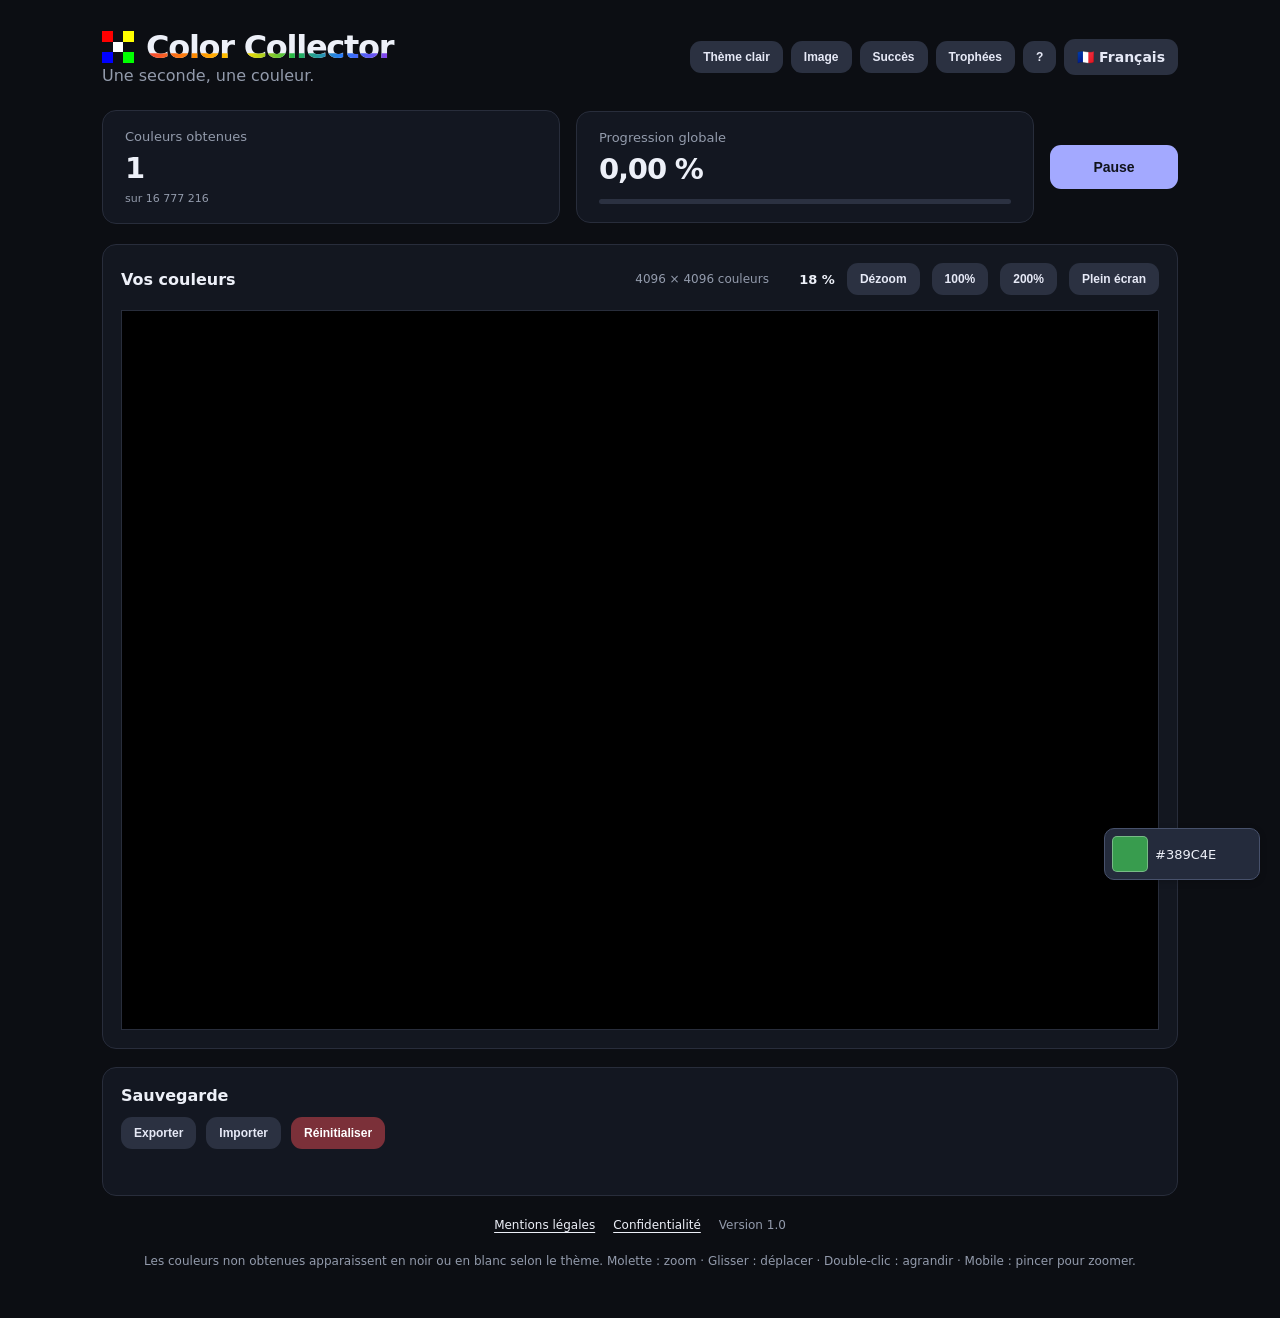
==== index.html @ b3769c89 "First commit All files in version 1.0" ====
<!doctype html>
<html lang="fr">
<head><link rel="icon" type="image/png" href="logo.png">
  <meta charset="utf-8">
  <meta name="viewport" content="width=device-width, initial-scale=1">
  <meta name="theme-color" content="#10131a">
  <title>Color Collector</title>
  <link rel="stylesheet" href="./css/style.css">
  <script type="module" src="./js/main.js"></script>
</head>
<body>
  <div id="ambient-colors" aria-hidden="true"></div>
  <main class="app">
    <header class="header"><div><div class="brand-line"><img id="brand-logo" src="logo.png" width="32" height="32" alt=""><h1 class="rainbow-title">Color Collector<span class="title-rainbow" aria-hidden="true">Color Collector</span></h1></div><p>Une seconde, une couleur.</p></div><div class="header-actions"><button id="theme-toggle" class="secondary-button" type="button">Thème clair</button><button id="open-image" class="secondary-button" type="button" data-i18n="imageTool">Image</button><button id="open-achievements" class="secondary-button" type="button" data-i18n="achievements">Succès</button><button id="open-trophies" class="secondary-button" type="button" data-i18n="trophies">Trophées</button><button id="open-help" class="secondary-button" type="button" aria-label="Aide">?</button><details class="language-menu" id="language-menu"><summary id="language-label">🇫🇷 Français</summary><div class="language-options"><button type="button" data-language="fr">🇫🇷 Français</button><button type="button" data-language="en">🇬🇧 English</button><button type="button" data-language="es">🇪🇸 Español</button><button type="button" data-language="pt">🇵🇹 Português</button></div></details><span id="status" class="status" aria-live="polite"></span></div></header>
    <section class="stats" aria-label="Progression"><div><span data-i18n="countLabel">Couleurs obtenues</span><strong id="count">0</strong><small>sur 16 777 216</small></div><div><span data-i18n="progressLabel">Progression globale</span><strong id="percent">0,00 %</strong><div class="progress"><div id="progress-fill"></div></div></div><button id="pause" disabled>Pause</button></section>
    <section class="canvas-panel"><div class="canvas-heading"><h2 data-i18n="fresco">Votre fresque</h2><div class="canvas-tools"><span>4096 × 4096 couleurs</span><output id="zoom-level" class="zoom-level">100 %</output><button id="reset-view" class="secondary-button" type="button" data-i18n="zoomOut">Dézoom</button><button id="zoom-100" class="secondary-button" type="button" title="1 pixel de la fresque = 1 pixel écran">100%</button><button id="zoom-200" class="secondary-button" type="button" title="1 pixel de la fresque = 2 pixels écran">200%</button><button id="toggle-fullscreen" class="secondary-button" type="button" data-i18n="fullscreenEnter">Plein écran</button></div></div><div class="canvas-viewport" id="viewport"><canvas id="fresco" width="4096" height="4096" aria-label="Fresque des couleurs acquises"></canvas><div class="pan-edge pan-edge-left" data-edge="left" hidden aria-hidden="true">←</div><div class="pan-edge pan-edge-right" data-edge="right" hidden aria-hidden="true">→</div><div class="pan-edge pan-edge-top" data-edge="top" hidden aria-hidden="true">↑</div><div class="pan-edge pan-edge-bottom" data-edge="bottom" hidden aria-hidden="true">↓</div></div></section><div id="color-tooltip" class="color-tooltip" hidden><span class="tooltip-swatch"></span><div><strong class="tooltip-code"></strong><small class="tooltip-state"></small></div></div><div id="notifications" class="notifications" aria-live="polite"><div id="persistent-notifications" class="notification-stack"></div><div id="standard-notifications" class="notification-stack"></div></div>
    <dialog id="image-dialog" class="trophies-dialog image-dialog" aria-labelledby="image-title">
      <div class="dialog-heading"><h2 id="image-title" data-i18n="imageTitle">Convertir une image</h2><button id="close-image" class="secondary-button" type="button" data-i18n="close">Fermer</button></div>
      <p data-i18n="imageHelp">L'image utilise uniquement les couleurs déjà acquises. Maximum : 5 000 000 pixels et 10 Mo.</p>
      <div class="image-controls"><label><span data-i18n="imageFile">Image</span><input id="image-file" type="file" accept="image/png,image/jpeg,image/webp,image/gif,image/bmp"></label>
      <label><span data-i18n="imageMode">Mode</span><select id="image-mode"><option value="strict" data-i18n="imageStrict">Strict</option><option value="nearest" data-i18n="imageNearest">Au plus proche</option></select></label>
      <button id="image-process" type="button" data-i18n="imageConvert">Convertir</button><button id="image-download" type="button" class="secondary-button" disabled data-i18n="imageDownload">Télécharger PNG</button></div>
      <p id="image-message" role="status" aria-live="polite"></p><div class="image-preview"><canvas id="image-output"></canvas></div>
    </dialog>
    <dialog id="achievements-dialog" class="trophies-dialog" aria-labelledby="achievements-title"><div class="dialog-heading"><h2 id="achievements-title" data-i18n="achievements">Succès</h2><button class="secondary-button close-dialog" type="button" data-i18n="close">Fermer</button></div><p data-i18n="achievementIntro">Événements rares de la fresque</p><div class="trophy-progress"><strong id="achievement-count">0 / 24</strong></div><div id="achievement-grid" class="achievement-grid"></div></dialog><dialog id="trophies-dialog" class="trophies-dialog" aria-labelledby="trophies-title"><div class="dialog-heading"><div><h2 id="trophies-title" data-i18n="trophies">Trophées</h2><p data-i18n="trophyIntro">Collection des 148 noms de couleurs CSS</p></div><button class="secondary-button close-dialog" type="button" data-i18n="close">Fermer</button></div><div class="trophy-progress"><strong id="trophy-count">0 / 148</strong><span id="trophy-percent">0,00 %</span></div><div id="trophy-grid" class="trophy-grid"></div></dialog>
    <section class="save-tools" aria-label="Gestion de la sauvegarde"><h2 data-i18n="save">Sauvegarde</h2><div class="save-actions"><button id="export-save" class="secondary-button" type="button" data-i18n="export">Exporter</button><button id="import-save" class="secondary-button" type="button" data-i18n="import">Importer</button><button id="reset-save" class="danger-button" type="button" data-i18n="reset">Réinitialiser</button><input id="import-file" type="file" accept=".ccol,application/octet-stream" hidden></div><p id="backup-message" role="status" aria-live="polite"></p></section>
    <dialog id="help-dialog" class="help-dialog" aria-labelledby="help-title"><div class="dialog-heading"><h2 id="help-title" data-i18n="help">Comment jouer ?</h2><button id="close-help" class="secondary-button" type="button" data-i18n="close">Fermer</button></div><p data-i18n="help1">Une couleur RGB encore inconnue est tirée chaque seconde lorsque le jeu est actif. Chaque couleur ne peut être obtenue qu'une seule fois.</p><p data-i18n="help2">Le bouton Pause arrête les tirages jusqu'à la reprise. Les couleurs acquises apparaissent sur la fresque avec un scintillement. Les notifications spéciales dorées restent visibles jusqu’à leur fermeture manuelle.</p><p data-i18n="help3">Utilisez la molette pour zoomer, faites glisser la fresque pour la déplacer, ou cliquez sur Recentrer. Sur mobile, utilisez deux doigts pour zoomer et un doigt pour déplacer ou inspecter.</p><p data-i18n="help4">Le compteur indique la progression globale. La page Trophées révèle les noms CSS des couleurs spéciales obtenues.</p><p data-i18n="help5">Votre progression est enregistrée localement dans ce navigateur. Vous pouvez l'exporter, importer une sauvegarde ou la réinitialiser.</p></dialog>

    <nav class="site-legal-links" aria-label="Informations du site"><a href="mentions-legales.html">Mentions légales</a><a href="confidentialite.html">Confidentialité</a><span>Version 1.0</span></nav>
    <footer data-i18n="footer">Les couleurs non obtenues apparaissent en noir ou en blanc selon le thème. Molette : zoom · Glisser : déplacer · Double-clic : agrandir · Mobile : pincer pour zoomer.</footer>
  </main>
</body>
</html>
---- css/style.css ----
:root{color-scheme:dark;font-family:Inter,system-ui,-apple-system,Segoe UI,sans-serif;background:#0c0e13;color:#edf0f8}*{box-sizing:border-box}body{margin:0}.app{max-width:1120px;margin:auto;padding:28px 22px}.header{display:flex;justify-content:space-between;align-items:center;gap:20px;margin-bottom:25px}.eyebrow{color:#a3a9ff;font-size:11px;font-weight:800;letter-spacing:.16em}h1{font-size:32px;letter-spacing:-.04em;margin:6px 0}p,footer{color:#8e95a5}p{margin:0}.status{font-size:13px;color:#abb3c5;background:#1c2230;border-radius:20px;padding:9px 14px}.stats{display:grid;grid-template-columns:1fr 1fr auto;align-items:center;gap:16px;margin-bottom:20px}.stats>div,.canvas-panel{background:#151923;border:1px solid #282d3b;border-radius:14px}.stats>div{padding:18px 22px;min-height:112px}.stats span,.stats small{display:block;color:#939bac;font-size:13px}.stats strong{display:block;font-size:29px;letter-spacing:-.04em;margin:7px 0}.stats small{font-size:11px}.progress{height:5px;background:#303545;border-radius:5px;margin-top:13px;overflow:hidden}.progress>div{height:100%;width:0;background:#a3a9ff}button{background:#a3a9ff;border:0;border-radius:11px;color:#10131b;font-size:14px;font-weight:750;padding:14px 25px;cursor:pointer}button:disabled{opacity:.45;cursor:wait}.canvas-panel{padding:18px}.canvas-heading{display:flex;justify-content:space-between;align-items:center;margin-bottom:15px;gap:10px}.canvas-heading h2{font-size:16px;margin:0}.canvas-heading span{font-size:12px;color:#8991a2}.canvas-viewport{width:100%;aspect-ratio:1;background:#000;border:1px solid #303545;overflow:hidden}canvas{display:block;width:100%;height:100%;image-rendering:pixelated}footer{text-align:center;font-size:12px;padding:22px 0}@media(max-width:640px){.app{padding:18px 12px}.header{align-items:flex-start}h1{font-size:25px}.stats{grid-template-columns:1fr 1fr}.stats>div{padding:13px;min-height:110px}.stats strong{font-size:21px}.stats button{grid-column:1/-1}.canvas-panel{padding:10px}.canvas-heading span{font-size:10px}}

.canvas-viewport{position:relative;touch-action:none;cursor:grab;user-select:none}
.canvas-viewport:active{cursor:grabbing}
.canvas-viewport canvas{position:absolute;left:0;top:0;max-width:none;max-height:none;transform-origin:top left;pointer-events:none}
.canvas-tools{display:flex;align-items:center;gap:12px}
.secondary-button{background:#2b3141;color:#e6e9f6;padding:9px 13px;font-size:12px}
.color-tooltip{position:fixed;z-index:20;pointer-events:none;display:flex;gap:10px;align-items:center;background:#222838;border:1px solid #485065;border-radius:10px;padding:9px 12px;box-shadow:0 10px 28px #0008;font-size:13px}
.color-tooltip[hidden]{display:none}
.tooltip-swatch,.toast-swatch{width:25px;height:25px;border:1px solid #ffffff50;border-radius:5px;flex-shrink:0}
.color-tooltip strong,.color-tooltip small{display:block}
.color-tooltip small{font-size:11px;color:#a6aec0;margin-top:3px}
.tooltip-code.unknown{color:#9299a9}
.notifications{position:fixed;bottom:20px;right:20px;z-index:30;display:flex;flex-direction:column;align-items:flex-end;gap:8px;pointer-events:none}
.color-toast{display:flex;align-items:center;gap:10px;background:#242b3c;border:1px solid #47516b;color:#eef1f9;padding:10px 13px;border-radius:10px;box-shadow:0 8px 24px #0007;font-size:13px;opacity:0;transform:translateY(18px);transition:opacity .25s,transform .25s}
.color-toast.visible{opacity:1;transform:translateY(0)}
@media(max-width:640px){.canvas-tools{gap:6px}.secondary-button{padding:7px 9px}.notifications{bottom:12px;right:12px}.color-toast{font-size:12px}}
@media(prefers-reduced-motion:reduce){.color-toast{transition:none}}

/* Thèmes */
:root{--page:#0c0e13;--text:#edf0f8;--muted:#939bac;--panel:#151923;--border:#282d3b;--button:#a3a9ff;--button-text:#10131b;--secondary:#2b3141;--secondary-text:#e6e9f6;--toast:#242b3c;--toast-border:#47516b;--unknown:#000}
:root[data-theme="light"]{color-scheme:light;--page:#f4f6fa;--text:#1b2230;--muted:#606c80;--panel:#fff;--border:#d9deea;--button:#5057b9;--button-text:#fff;--secondary:#e9ecf5;--secondary-text:#202944;--toast:#fff;--toast-border:#ccd3e0;--unknown:#fff}
:root{background:var(--page);color:var(--text)}
body{background:var(--page);color:var(--text)}
p,footer,.stats span,.stats small,.canvas-heading span{color:var(--muted)}
.stats>div,.canvas-panel{background:var(--panel);border-color:var(--border)}
button{background:var(--button);color:var(--button-text)}
.secondary-button{background:var(--secondary);color:var(--secondary-text)}
.status{background:var(--secondary);color:var(--secondary-text)}
.canvas-viewport{background:var(--unknown);border-color:var(--border)}
.progress{background:var(--secondary)}
.progress>div{background:var(--button)}
.color-tooltip{background:var(--toast);border-color:var(--toast-border);color:var(--text)}
.tooltip-state,.color-tooltip small{color:var(--muted)}
.color-toast{background:var(--toast);border-color:var(--toast-border);color:var(--text);width:280px;min-height:48px;justify-content:flex-start}
.toast-label{min-width:0;flex:1;font-variant-numeric:tabular-nums;white-space:nowrap;overflow:hidden;text-overflow:ellipsis}
.color-toast.named{background:#FFD700;border-color:#DAA520;color:#211A00;min-height:58px;box-shadow:0 8px 24px #0007,0 0 14px #FFD70055}
.color-toast.named .toast-label small{color:#514000}
.color-toast.named .toast-swatch{border-color:#211A0060}
.toast-label strong,.toast-label small{display:block;overflow:hidden;text-overflow:ellipsis;white-space:nowrap}
.toast-label small{color:var(--muted);margin-top:4px}
.trophies-dialog{background:var(--panel);color:var(--text);border:1px solid var(--border);border-radius:16px;width:min(860px,calc(100vw - 24px));max-height:min(85vh,900px);padding:22px;box-shadow:0 20px 70px #0006}
.trophies-dialog::backdrop{background:#0009}
.dialog-heading{display:flex;justify-content:space-between;align-items:flex-start;gap:15px}
.dialog-heading h2{margin:0 0 6px}.dialog-heading p{font-size:13px}
.trophy-progress{display:flex;justify-content:space-between;align-items:center;padding:18px 0;color:var(--text);font-variant-numeric:tabular-nums}
.trophy-grid{display:grid;grid-template-columns:repeat(auto-fill,minmax(118px,1fr));gap:12px;overflow-y:auto;max-height:60vh}
.trophy{border:1px solid var(--border);border-radius:10px;padding:10px;display:flex;flex-direction:column;align-items:center;gap:8px;min-width:0;min-height:114px}
.trophy-swatch{width:52px;height:52px;border-radius:8px;border:1px solid var(--border);background:var(--secondary);display:grid;place-items:center;font-size:24px;font-weight:700;color:var(--muted)}
.trophy-text{font-size:11px;text-align:center;min-width:0;max-width:100%;overflow-wrap:anywhere}
.trophy-text strong,.trophy-text small{display:block}.trophy-text small{color:var(--muted);margin-top:3px}
@media(max-width:640px){.canvas-heading{align-items:flex-start;flex-direction:column}.canvas-tools{flex-wrap:wrap}.canvas-tools span{display:none}.color-toast{width:260px}.trophies-dialog{padding:14px}.trophy-grid{grid-template-columns:repeat(auto-fill,minmax(96px,1fr));gap:8px}}

/* Trophées compacts : carré à gauche, informations à droite */
.trophy-grid{grid-template-columns:repeat(auto-fill,minmax(220px,1fr));gap:8px}
.trophy{flex-direction:row;align-items:center;min-height:68px;padding:8px 10px;gap:12px}
.trophy-swatch{width:46px;height:46px;flex:0 0 46px;font-size:21px}
.trophy-text{text-align:left;font-size:13px;line-height:1.3}
.trophy-text small{font-size:11px;margin-top:4px}
@media(max-width:640px){.trophy-grid{grid-template-columns:1fr;gap:7px}.trophy{min-height:62px}.trophy-swatch{width:42px;height:42px;flex-basis:42px}}
/* Sauvegarde, aide et emplacement réservé */
.save-tools{margin-top:18px;padding:18px;background:var(--panel);border:1px solid var(--border);border-radius:14px}
.save-tools h2{font-size:16px;margin:0 0 12px}
.save-actions{display:flex;flex-wrap:wrap;gap:10px}
.danger-button{background:#7b3039;color:#fff;padding:9px 13px;font-size:12px}
#backup-message{min-height:18px;margin-top:10px;font-size:12px}
.help-dialog{background:var(--panel);color:var(--text);border:1px solid var(--border);border-radius:16px;width:min(570px,calc(100vw - 24px));max-height:85vh;padding:24px}
.help-dialog::backdrop{background:#0009}
.help-dialog p{font-size:14px;line-height:1.6;margin-top:16px}


/* Commandes globales dans l'en-tête */
.header-actions{display:flex;align-items:center;justify-content:flex-end;flex-wrap:wrap;gap:8px}
.header-actions .status:empty{display:none}
.canvas-tools .zoom-level{font-size:13px;font-weight:750;color:var(--text);font-variant-numeric:tabular-nums;min-width:54px;text-align:right}
/* Notification spéciale persistante */
.color-toast.named{pointer-events:auto}
.toast-close{background:transparent!important;color:#352800!important;font-size:22px;line-height:1;border:0;border-radius:6px;padding:3px 6px;align-self:flex-start;cursor:pointer;flex-shrink:0}
.toast-close:hover,.toast-close:focus-visible{background:#0002!important;outline:2px solid #705400;outline-offset:1px}
/* Signalisation des directions encore accessibles */
.pan-edge{position:absolute;z-index:3;display:flex;align-items:center;justify-content:center;pointer-events:none;color:#fff;font-size:23px;font-weight:800;text-shadow:0 1px 6px #000c;opacity:.8}
.pan-edge[hidden]{display:none}
.pan-edge-left,.pan-edge-right{top:0;bottom:0;width:54px;background:linear-gradient(90deg,#7885b04d,transparent)}
.pan-edge-left{left:0}.pan-edge-right{right:0;background:linear-gradient(270deg,#7885b04d,transparent)}
.pan-edge-top,.pan-edge-bottom{left:0;right:0;height:54px;background:linear-gradient(180deg,#7885b04d,transparent)}
.pan-edge-top{top:0}.pan-edge-bottom{bottom:0;background:linear-gradient(0deg,#7885b04d,transparent)}
/* Étoile à huit pointes, 10px maximum, contraste selon le thème */
.pixel-flash{position:absolute;z-index:4;pointer-events:none;width:20px;height:20px;background:#fff;clip-path:polygon(50% 0%,58% 36%,85% 15%,64% 42%,100% 50%,64% 58%,85% 85%,58% 64%,50% 100%,42% 64%,15% 85%,36% 58%,0% 50%,36% 42%,15% 15%,42% 36%);transform:translate(-50%,-50%);animation:star-spark .7s ease-out forwards}
:root[data-theme="light"] .pixel-flash{background:#000}
.pixel-flash[hidden]{display:none}
@keyframes star-spark{0%{opacity:0;transform:translate(-50%,-50%) scale(.4)}25%{opacity:1;transform:translate(-50%,-50%) scale(1)}70%{opacity:1}100%{opacity:0;transform:translate(-50%,-50%) scale(.7)}}
@media(prefers-reduced-motion:reduce){.pixel-flash{animation-duration:.25s}}
@media(max-width:640px){.header{flex-wrap:wrap}.header-actions{justify-content:flex-start}.canvas-tools .zoom-level{min-width:48px}}
.achievement-grid{display:grid;grid-template-columns:repeat(auto-fill,minmax(210px,1fr));gap:9px;max-height:60vh;overflow:auto}
.achievement-item{display:flex;flex-direction:column;gap:5px;border:1px solid var(--border);background:var(--panel);border-radius:10px;padding:14px;color:var(--muted)}
.achievement-item.unlocked{color:var(--text);border-color:#b4a04b}
.achievement-item span{font-size:12px}
.language-menu{position:relative}.language-menu summary{list-style:none;cursor:pointer;border-radius:11px;background:var(--secondary);color:var(--secondary-text);padding:10px 13px;font-size:14px;font-weight:700}.language-menu summary::-webkit-details-marker{display:none}
.language-options{position:absolute;right:0;top:calc(100% + 6px);z-index:20;display:grid;gap:4px;padding:7px;border:1px solid var(--border);border-radius:10px;background:var(--panel);box-shadow:0 10px 25px #0005;min-width:155px}
.language-options button{background:var(--secondary);color:var(--secondary-text);padding:10px;text-align:left}

/* Succès débloqués et notifications persistantes */
.achievement-item.unlocked{background:#FFD700;color:#211A00;border-color:#DAA520}
.achievement-item.unlocked span{color:#514000}
.color-toast.achievement-toast{background:#198754;color:#fff;border-color:#11643d;pointer-events:auto;min-height:58px}
.achievement-toast .toast-label small{color:#e5fff0;white-space:normal}
.achievement-toast .toast-close{color:#fff!important}
.achievement-toast-symbol{font-size:23px;flex-shrink:0}

/* Compact standard color notifications; special and achievement notifications keep their content height. */
.color-toast:not(.named):not(.achievement-toast){width:192px;min-height:34px;padding:6px 10px;gap:8px}
.color-toast:not(.named):not(.achievement-toast) .toast-swatch{width:20px;height:20px;flex:0 0 20px}
@media(max-width:640px){.color-toast:not(.named):not(.achievement-toast){width:192px}}

.image-dialog{width:min(960px,calc(100vw - 24px))}.image-dialog>p{margin:12px 0;color:var(--muted,#939bac);font-size:13px}.image-controls{display:flex;gap:12px;align-items:end;flex-wrap:wrap;margin:18px 0}.image-controls label{display:grid;gap:7px;font-size:13px}.image-controls input,.image-controls select{max-width:240px;color:var(--text);background:var(--panel);border:1px solid var(--border);padding:9px;border-radius:8px}.image-preview{max-height:55vh;overflow:auto;text-align:center;background:repeating-conic-gradient(#9994 0% 25%,transparent 0% 50%) 50%/18px 18px;border:1px solid var(--border);border-radius:9px}.image-preview canvas{width:auto;height:auto;max-width:100%;image-rendering:auto;margin:auto}.image-controls button{padding:10px 14px}

/* Branding and independently stacked notifications */
.brand-line{display:flex;align-items:center;gap:12px}.brand-line img{width:48px;height:48px;object-fit:contain;image-rendering:pixelated;flex-shrink:0}
.rainbow-title{margin:0;background:linear-gradient(to bottom,var(--text) 0%,var(--text) 49.5%,#f43f5e 50%,#ff9a24 60%,#f7dc35 70%,#36c973 80%,#398cff 90%,#ab55e8 100%);background-clip:text;-webkit-background-clip:text;color:transparent;-webkit-text-fill-color:transparent}
.notifications{display:flex;flex-direction:column;align-items:flex-end;gap:8px;max-height:calc(100vh - 30px);overflow-y:auto;pointer-events:none}
.notification-stack{display:flex;flex-direction:column;align-items:flex-end;gap:8px;pointer-events:none}
.notification-stack .color-toast.named,.notification-stack .color-toast.achievement-toast{pointer-events:auto}
@media(max-width:640px){.brand-line img{width:36px;height:36px}.brand-line{gap:8px}}

/* Branding: top two thirds use the theme text color, bottom third uses a horizontal rainbow. */
.brand-line img{width:32px;height:32px;flex:0 0 32px;object-fit:contain;image-rendering:pixelated}
.rainbow-title{background:none!important;color:var(--text)!important;-webkit-text-fill-color:currentColor!important;position:relative;isolation:isolate}
.rainbow-title .title-rainbow{position:absolute;inset:0;display:block;overflow:hidden;pointer-events:none;color:transparent;-webkit-text-fill-color:transparent;background:linear-gradient(90deg,#f44336 0%,#ff8c00 20%,#ffdd00 40%,#23b94b 60%,#2879ff 80%,#923ce8 100%);-webkit-background-clip:text;background-clip:text;clip-path:inset(66.6667% 0 0 0)}
#pause{width:128px;min-width:128px;text-align:center;white-space:nowrap;padding-left:10px;padding-right:10px}
.color-toast:not(.named):not(.achievement-toast){width:156px;min-height:30px;padding:5px 8px;gap:7px}
.color-toast:not(.named):not(.achievement-toast) .toast-swatch{width:18px;height:18px;flex:0 0 18px}
@media(max-width:640px){.brand-line img{width:32px;height:32px;flex-basis:32px}.color-toast:not(.named):not(.achievement-toast){width:156px}}


/* Fenêtre panoramique : la fresque reste carrée à l'intérieur du viewport. */
.canvas-viewport{aspect-ratio:auto;height:80vh;height:80dvh;min-height:260px}

/* Notifications : animations symétriques et sans défilement apparent. */
.notifications{max-height:none;overflow:visible;width:min(440px,calc(100vw - 24px));align-items:flex-end;gap:8px}
.notification-stack{width:100%;align-items:flex-end;overflow:visible}
.color-toast{max-width:100%;box-shadow:0 2px 7px rgba(0,0,0,.18);transition:opacity .28s ease,transform .28s ease;transform:translateY(22px)}
:root[data-theme="light"] .color-toast{box-shadow:0 2px 6px rgba(33,43,65,.10)}
.color-toast.closing{opacity:0;transform:translateY(-22px)}
.color-toast.named{box-shadow:0 2px 7px rgba(90,70,0,.2)}
:root[data-theme="light"] .color-toast.named{box-shadow:0 2px 6px rgba(90,70,0,.14)}
.color-toast.achievement-toast{box-shadow:0 2px 7px rgba(0,65,28,.2)}
:root[data-theme="light"] .color-toast.achievement-toast{box-shadow:0 2px 6px rgba(0,65,28,.14)}
.color-toast.named,.color-toast.achievement-toast{width:max-content;max-width:100%;min-width:min(280px,100%);align-items:center}
.color-toast.named .toast-label,.color-toast.achievement-toast .toast-label{white-space:normal;overflow:visible;text-overflow:clip;overflow-wrap:anywhere}
.color-toast.named .toast-label strong,.color-toast.named .toast-label small,
.color-toast.achievement-toast .toast-label strong,.color-toast.achievement-toast .toast-label small{white-space:normal;overflow:visible;text-overflow:clip;overflow-wrap:anywhere}
.color-toast:not(.named):not(.achievement-toast) .toast-swatch{width:36px;height:36px;flex:0 0 36px}
@media(max-width:640px){.color-toast:not(.named):not(.achievement-toast) .toast-swatch{width:18px;height:18px;flex:0 0 18px}.notifications{right:12px;bottom:12px;width:min(440px,calc(100vw - 24px))}}
@media(prefers-reduced-motion:reduce){.color-toast{transition:none}}

/* Fullscreen keeps canvas navigation controls accessible. */
.canvas-panel:fullscreen{width:100vw;height:100dvh;max-width:none;margin:0;border:0;border-radius:0;display:flex;flex-direction:column;background:var(--panel);padding:12px}
.canvas-panel:fullscreen .canvas-heading{flex:0 0 auto}
.canvas-panel:fullscreen .canvas-viewport{flex:1 1 auto;height:auto;min-height:0}
/* Shorter standard notifications on small displays. */
@media(max-width:640px){.color-toast:not(.named):not(.achievement-toast){width:132px}}
/* New toast fades in from below; removal only fades out. Existing cards move smoothly. */
.color-toast{transition:opacity .3s ease,transform .3s ease}
.color-toast.closing{opacity:0;transform:translateY(0)}
@media(prefers-reduced-motion:reduce){.color-toast{transition:none}}

/* Precise targeting of individual mosaic pixels. */
.canvas-viewport,.canvas-viewport:active{cursor:crosshair}

/* Ambient pixels behind the interface. Controls, canvas and notifications remain opaque. */
#ambient-colors{position:fixed;inset:0;z-index:0;overflow:hidden;pointer-events:none;contain:strict}
.ambient-pixel{position:absolute;width:20px;height:20px;opacity:0;pointer-events:none;animation:ambient-cycle 3s linear forwards;box-shadow:0 0 8px 2px var(--ambient-color);background:var(--ambient-color)}
@keyframes ambient-cycle{0%{opacity:0}33.333%{opacity:.32}66.666%{opacity:.32}100%{opacity:0}}
.app{position:relative;z-index:1}
.stats>div,.save-tools,.achievement-item,.trophy-item,.trophies-dialog,.help-dialog,.image-dialog,.language-options{background:color-mix(in srgb,var(--panel) 89%,transparent)}
.canvas-panel{background:color-mix(in srgb,var(--panel) 90%,transparent)}
.canvas-panel:fullscreen{background:var(--panel)}
.canvas-viewport,.color-toast,.color-tooltip,button,.language-menu summary{opacity:1}

/* Align the new toast with the existing stack movement (300ms). */
.color-toast{transition:opacity .36s ease-out,transform .36s ease-out}
.color-toast:not(.named):not(.achievement-toast){padding:7px;gap:7px}
@media(prefers-reduced-motion:reduce){.ambient-pixel{animation:none;display:none}.color-toast{transition:none}}

/* New notifications begin mostly below the viewport and rise in sync with stack reflow. */
.color-toast:not(.visible):not(.closing){transform:translateY(calc(75% + 20px));opacity:0}
.color-toast.visible{transform:translateY(0);opacity:1}
.color-toast.closing{transform:translateY(0);opacity:0}
@media(max-width:640px){.color-toast:not(.visible):not(.closing){transform:translateY(calc(75% + 12px))}}
@media(prefers-reduced-motion:reduce){.color-toast{transition:none}}

/* Version 1.0 : informations publiques */
.site-legal-links{display:flex;justify-content:center;align-items:center;gap:18px;flex-wrap:wrap;margin-top:22px;font-size:12px;color:var(--muted)}
.site-legal-links a{color:var(--text);text-decoration:underline;text-underline-offset:3px}
.legal-page{max-width:850px;margin:0 auto;padding:36px 20px;line-height:1.65}
.legal-page h1{margin:0 0 20px}.legal-page h2{font-size:18px;margin:28px 0 8px}.legal-page p{margin:10px 0}.legal-page a{color:var(--text)}
.legal-todo{border-left:3px solid #c88d27;padding:12px 16px;background:var(--panel);color:var(--text)}
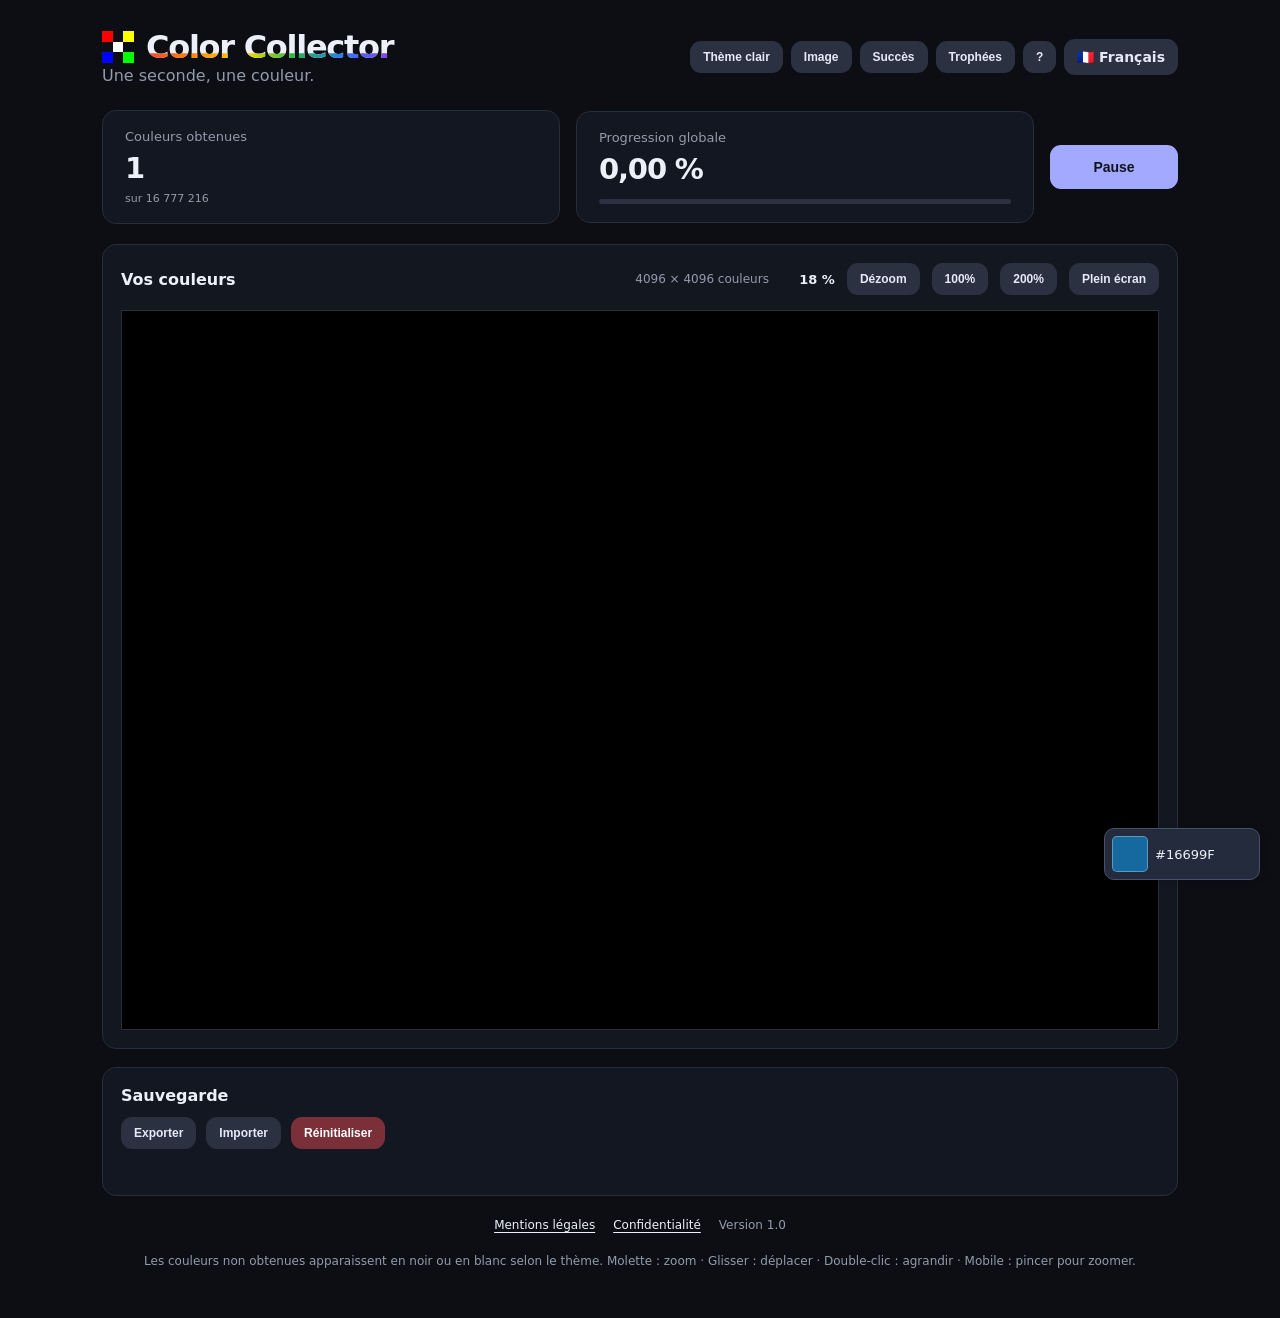
==== commit 53de3d2b: "Add Cloudflare Insights script to index.html Added Cloudflare Insights script for performance monito" ====
--- a/index.html
+++ b/index.html
@@ -29,5 +29,6 @@
     <nav class="site-legal-links" aria-label="Informations du site"><a href="mentions-legales.html">Mentions légales</a><a href="confidentialite.html">Confidentialité</a><span>Version 1.0</span></nav>
     <footer data-i18n="footer">Les couleurs non obtenues apparaissent en noir ou en blanc selon le thème. Molette : zoom · Glisser : déplacer · Double-clic : agrandir · Mobile : pincer pour zoomer.</footer>
   </main>
+  <script type='module' src='https://static.cloudflareinsights.com/beacon.min.js' data-cf-beacon='{"token": "d9e5155b3b1440a38ed08f6e08a02167"}'></script>
 </body>
 </html>
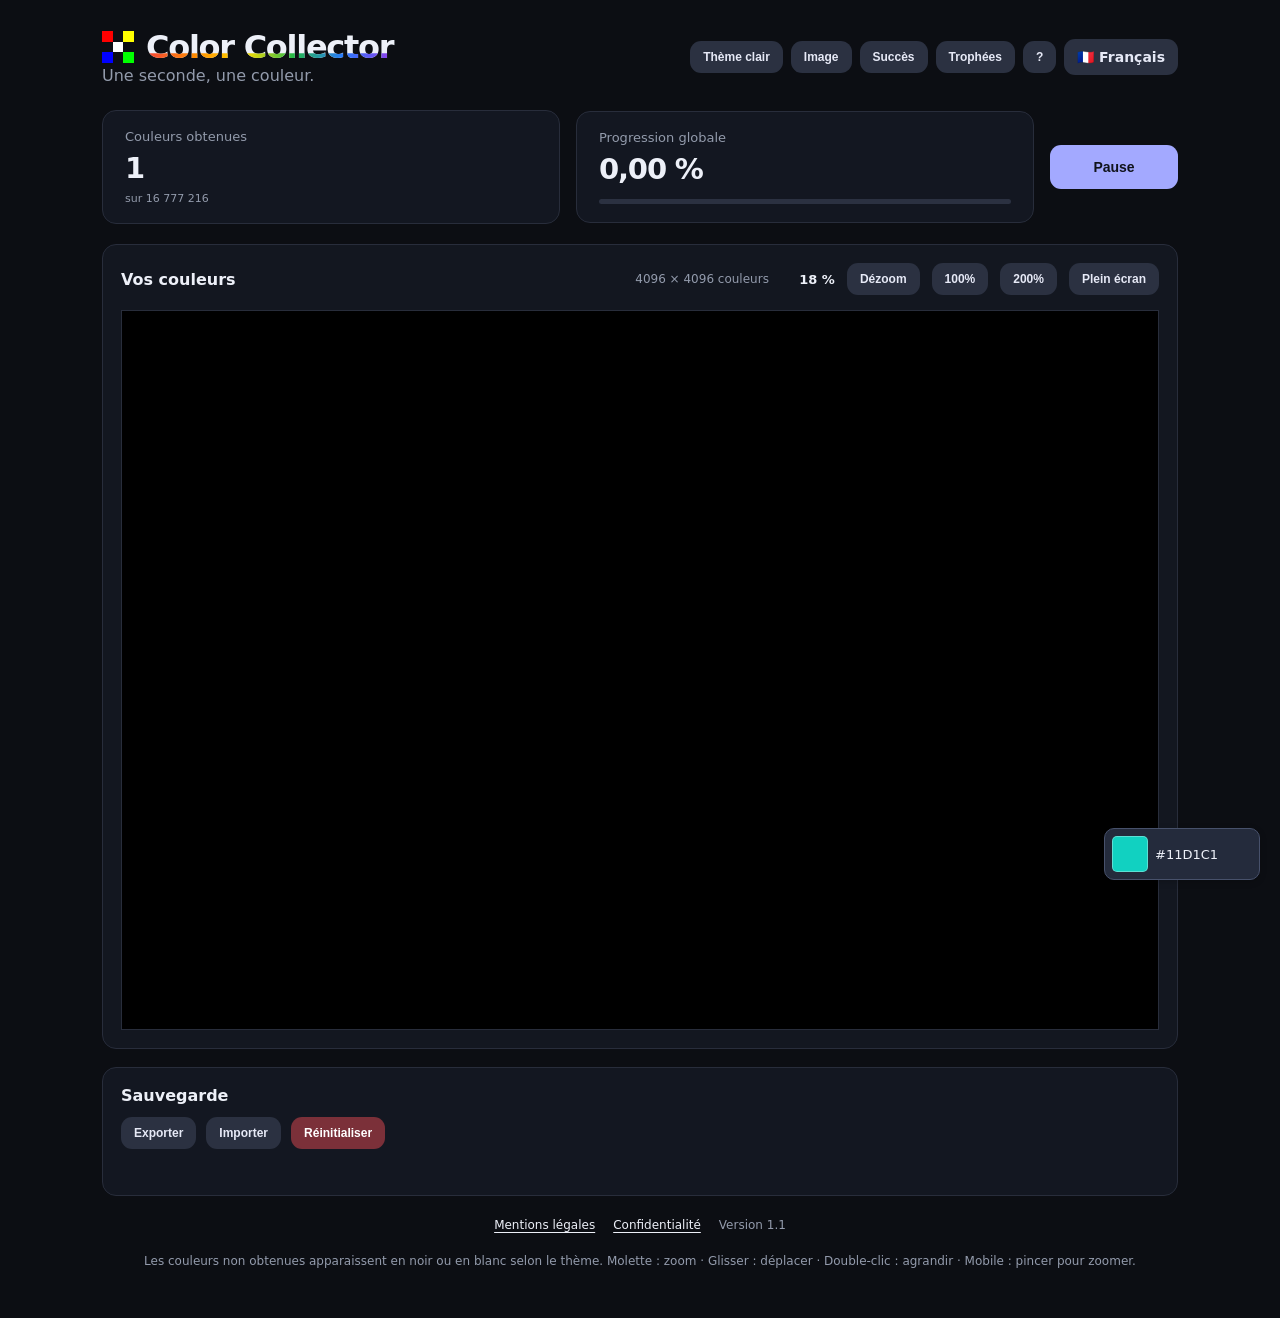
==== commit f5a3b6dc: "Update site version from 1.0 to 1.1" ====
--- a/index.html
+++ b/index.html
@@ -26,7 +26,7 @@
     <section class="save-tools" aria-label="Gestion de la sauvegarde"><h2 data-i18n="save">Sauvegarde</h2><div class="save-actions"><button id="export-save" class="secondary-button" type="button" data-i18n="export">Exporter</button><button id="import-save" class="secondary-button" type="button" data-i18n="import">Importer</button><button id="reset-save" class="danger-button" type="button" data-i18n="reset">Réinitialiser</button><input id="import-file" type="file" accept=".ccol,application/octet-stream" hidden></div><p id="backup-message" role="status" aria-live="polite"></p></section>
     <dialog id="help-dialog" class="help-dialog" aria-labelledby="help-title"><div class="dialog-heading"><h2 id="help-title" data-i18n="help">Comment jouer ?</h2><button id="close-help" class="secondary-button" type="button" data-i18n="close">Fermer</button></div><p data-i18n="help1">Une couleur RGB encore inconnue est tirée chaque seconde lorsque le jeu est actif. Chaque couleur ne peut être obtenue qu'une seule fois.</p><p data-i18n="help2">Le bouton Pause arrête les tirages jusqu'à la reprise. Les couleurs acquises apparaissent sur la fresque avec un scintillement. Les notifications spéciales dorées restent visibles jusqu’à leur fermeture manuelle.</p><p data-i18n="help3">Utilisez la molette pour zoomer, faites glisser la fresque pour la déplacer, ou cliquez sur Recentrer. Sur mobile, utilisez deux doigts pour zoomer et un doigt pour déplacer ou inspecter.</p><p data-i18n="help4">Le compteur indique la progression globale. La page Trophées révèle les noms CSS des couleurs spéciales obtenues.</p><p data-i18n="help5">Votre progression est enregistrée localement dans ce navigateur. Vous pouvez l'exporter, importer une sauvegarde ou la réinitialiser.</p></dialog>
 
-    <nav class="site-legal-links" aria-label="Informations du site"><a href="mentions-legales.html">Mentions légales</a><a href="confidentialite.html">Confidentialité</a><span>Version 1.0</span></nav>
+    <nav class="site-legal-links" aria-label="Informations du site"><a href="mentions-legales.html">Mentions légales</a><a href="confidentialite.html">Confidentialité</a><span>Version 1.1</span></nav>
     <footer data-i18n="footer">Les couleurs non obtenues apparaissent en noir ou en blanc selon le thème. Molette : zoom · Glisser : déplacer · Double-clic : agrandir · Mobile : pincer pour zoomer.</footer>
   </main>
   <script type='module' src='https://static.cloudflareinsights.com/beacon.min.js' data-cf-beacon='{"token": "d9e5155b3b1440a38ed08f6e08a02167"}'></script>
